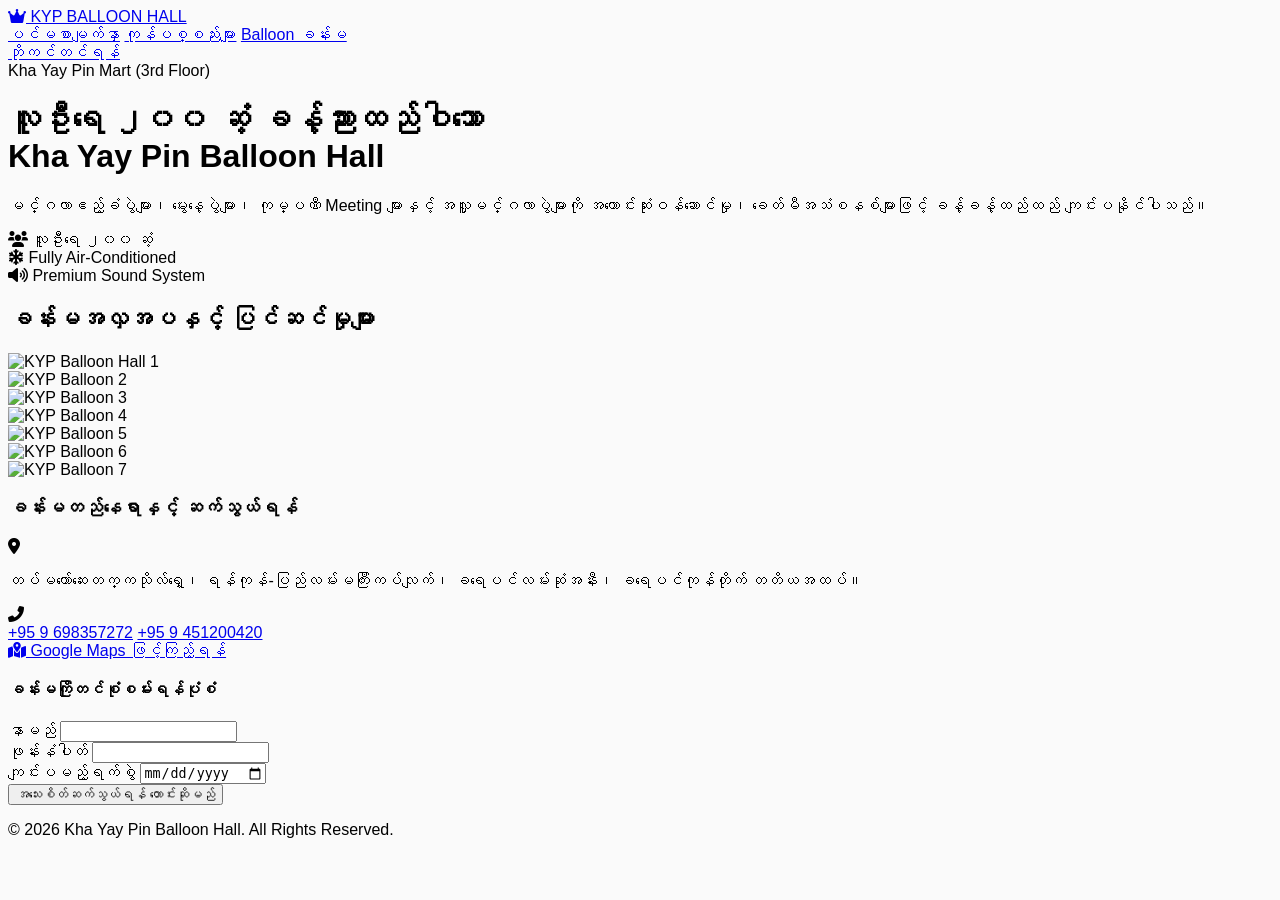
==== balloon.html @ b4be3511 "Add balloon hall page, update product list and insert official Google Map with contact info" ====
<!DOCTYPE html>
<html lang="my">
<head>
    <meta charset="UTF-8">
    <meta name="viewport" content="width=device-width, initial-scale=1.0">
    <title>Kha Yay Pin Balloon Hall - အခမ်းအနားခန်းမ</title>
    <script src="https://cdn.tailwindcss.com"></script>
    <link rel="stylesheet" href="https://cdnjs.cloudflare.com/ajax/libs/font-awesome/6.0.0/css/all.min.css">
    <style>
        @import url('https://fonts.googleapis.com/css2?family=Pyidaungsu:wght@400;700&display=swap');
        body { font-family: 'Pyidaungsu', sans-serif; background-color: #fafafa; }
        .gallery-img:hover { transform: scale(1.03); transition: all 0.4s ease; }
    </style>
</head>
<body>

    <!-- Header / Navigation -->
    <nav class="bg-amber-900 text-amber-100 shadow-xl sticky top-0 z-50 border-b border-amber-800">
        <div class="container mx-auto px-4 py-4 flex justify-between items-center">
            <a href="index.html" class="text-2xl font-bold tracking-wider flex items-center gap-2 text-amber-400">
                <i class="fas fa-crown"></i> KYP BALLOON HALL
            </a>
            <div class="hidden md:flex space-x-8 font-medium">
                <a href="index.html" class="hover:text-amber-400 transition">ပင်မစာမျက်နှာ</a>
                <a href="products.html" class="hover:text-amber-400 transition">ကုန်ပစ္စည်းများ</a>
                <a href="balloon.html" class="text-white border-b-2 border-amber-400 pb-1">Balloon ခန်းမ</a>
            </div>
            <div>
                <a href="#booking-section" class="bg-amber-500 hover:bg-amber-600 text-amber-950 px-5 py-2 rounded-full font-bold shadow-md transition text-sm">
                    ဘိုကင်တင်ရန်
                </a>
            </div>
        </div>
    </nav>

    <!-- Hero Section -->
    <header class="relative bg-amber-950 text-white py-24 px-4 text-center overflow-hidden">
        <div class="absolute inset-0 opacity-20 bg-cover bg-center" style="background-image: url('images/kypballoon1.jpg');"></div>
        <div class="relative z-10 max-w-3xl mx-auto">
            <span class="text-amber-400 uppercase tracking-widest font-bold text-sm bg-amber-900/50 px-4 py-1.5 rounded-full border border-amber-700">Kha Yay Pin Mart (3rd Floor)</span>
            <h1 class="text-4xl md:text-5xl font-bold mt-6 mb-4 text-amber-100 leading-snug">လူဦးရေ ၂၀၀ ဆံ့ ခန့်ညားထည်ဝါသော <br><span class="text-amber-400">Kha Yay Pin Balloon Hall</span></h1>
            <p class="text-amber-200/80 text-base mb-8 max-w-2xl mx-auto">မင်္ဂလာဧည့်ခံပွဲများ၊ မွေးနေ့ပွဲများ၊ ကုမ္ပဏီ Meeting များနှင့် အလှူမင်္ဂလာပွဲများကို အကောင်းဆုံးဝန်ဆောင်မှု၊ ခေတ်မီအသံစနစ်များဖြင့် ခန့်ခန့်ထည်ထည် ကျင်းပနိုင်ပါသည်။</p>
            <div class="flex flex-wrap justify-center gap-6 text-sm text-amber-300">
                <div class="flex items-center gap-2 bg-amber-900/40 px-4 py-2 rounded-lg border border-amber-800"><i class="fas fa-users text-amber-400"></i> လူဦးရေ ၂၀၀ ဆံ့</div>
                <div class="flex items-center gap-2 bg-amber-900/40 px-4 py-2 rounded-lg border border-amber-800"><i class="fas fa-snowflake text-amber-400"></i> Fully Air-Conditioned</div>
                <div class="flex items-center gap-2 bg-amber-900/40 px-4 py-2 rounded-lg border border-amber-800"><i class="fas fa-volume-up text-amber-400"></i> Premium Sound System</div>
            </div>
        </div>
    </header>

    <!-- Gallery Section -->
    <section class="container mx-auto px-4 py-16">
        <div class="text-center mb-12">
            <h2 class="text-3xl font-bold text-amber-950 mb-2">ခန်းမအလှအပနှင့် ပြင်ဆင်မှုများ</h2>
            <div class="w-24 h-1 bg-amber-500 mx-auto rounded-full"></div>
        </div>

        <div class="grid grid-cols-1 sm:grid-cols-2 md:grid-cols-3 lg:grid-cols-4 gap-6">
            <div class="md:col-span-2 md:row-span-2 relative rounded-2xl overflow-hidden shadow-lg group bg-amber-100">
                <img src="images/kypballoon1.jpg" alt="KYP Balloon Hall 1" class="w-full h-full object-cover gallery-img min-h-[400px]">
            </div>
            <div class="relative rounded-2xl overflow-hidden shadow-md group bg-amber-100 h-64"><img src="images/kypballoon2.jpg" alt="KYP Balloon 2" class="w-full h-full object-cover gallery-img"></div>
            <div class="relative rounded-2xl overflow-hidden shadow-md group bg-amber-100 h-64"><img src="images/kypballoon3.jpg" alt="KYP Balloon 3" class="w-full h-full object-cover gallery-img"></div>
            <div class="relative rounded-2xl overflow-hidden shadow-md group bg-amber-100 h-64"><img src="images/kypballoon4.jpg" alt="KYP Balloon 4" class="w-full h-full object-cover gallery-img"></div>
            <div class="relative rounded-2xl overflow-hidden shadow-md group bg-amber-100 h-64"><img src="images/kypballoon5.jpg" alt="KYP Balloon 5" class="w-full h-full object-cover gallery-img"></div>
            <div class="relative rounded-2xl overflow-hidden shadow-md group bg-amber-100 h-64"><img src="images/kypballoon6.jpg" alt="KYP Balloon 6" class="w-full h-full object-cover gallery-img"></div>
            <div class="relative rounded-2xl overflow-hidden shadow-md group bg-amber-100 h-64"><img src="images/kypballoon7.jpg" alt="KYP Balloon 7" class="w-full h-full object-cover gallery-img"></div>
        </div>
    </section>

    <!-- Location & Booking Section -->
    <section id="booking-section" class="bg-amber-950 text-white py-16">
        <div class="container mx-auto px-4 max-w-6xl">
            <div class="grid grid-cols-1 lg:grid-cols-12 gap-12 items-stretch">
                <!-- Contact Info Inside Hall Page -->
                <div class="lg:col-span-5 flex flex-col justify-between">
                    <div>
                        <h3 class="text-2xl font-bold text-amber-400 mb-6">ခန်းမတည်နေရာနှင့် ဆက်သွယ်ရန်</h3>
                        <div class="space-y-6 text-amber-100">
                            <div class="flex items-start gap-3">
                                <i class="fas fa-map-marker-alt text-amber-400 mt-1"></i>
                                <p class="text-sm leading-relaxed">တပ်မတော်ဆေးတက္ကသိုလ်ရှေ့၊ ရန်ကုန်-ပြည်လမ်းမကြီးကပ်လျက်၊ ခရေပင်လမ်းဆုံအနီး၊ ခရေပင်ကုန်တိုက် တတိယအထပ်။</p>
                            </div>
                            <div class="flex items-start gap-3">
                                <i class="fas fa-phone-alt text-amber-400 mt-1"></i>
                                <div class="flex flex-col text-sm">
                                    <a href="tel:+959698357272" class="hover:underline">+95 9 698357272</a>
                                    <a href="tel:+959451200420" class="hover:underline">+95 9 451200420</a>
                                </div>
                            </div>
                        </div>
                    </div>
                    <div class="mt-8">
                        <a href="https://maps.app.goo.gl/i4Ktt66XZ4kkgH6m8" target="_blank" class="inline-flex items-center gap-2 bg-amber-500 hover:bg-amber-600 text-amber-950 font-bold py-3 px-6 rounded-xl transition shadow-md w-full justify-center">
                            <i class="fas fa-map-marked-alt"></i> Google Maps ဖြင့်ကြည့်ရန်
                        </a>
                    </div>
                </div>

                <!-- Booking Form -->
                <div class="lg:col-span-7 bg-white text-gray-800 p-8 rounded-2xl shadow-2xl">
                    <h4 class="text-xl font-bold text-amber-950 mb-4 text-center">ခန်းမကြိုတင်စုံစမ်းရန်ပုံစံ</h4>
                    <form class="space-y-4">
                        <div class="grid grid-cols-1 sm:grid-cols-2 gap-4">
                            <div>
                                <label class="block text-sm font-medium text-gray-700 mb-1">နာမည်</label>
                                <input type="text" class="w-full px-4 py-2 border rounded-lg focus:ring-2 focus:ring-amber-500 outline-none">
                            </div>
                            <div>
                                <label class="block text-sm font-medium text-gray-700 mb-1">ဖုန်းနံပါတ်</label>
                                <input type="tel" class="w-full px-4 py-2 border rounded-lg focus:ring-2 focus:ring-amber-500 outline-none">
                            </div>
                        </div>
                        <div>
                            <label class="block text-sm font-medium text-gray-700 mb-1">ကျင်းပမည့်ရက်စွဲ</label>
                            <input type="date" class="w-full px-4 py-2 border rounded-lg focus:ring-2 focus:ring-amber-500 outline-none">
                        </div>
                        <button type="button" class="w-full bg-amber-800 hover:bg-amber-900 text-white font-bold py-3 rounded-lg transition shadow-md">
                            အသေးစိတ်ဆက်သွယ်ရန် တောင်းဆိုမည်
                        </button>
                    </form>
                </div>
            </div>
        </div>
    </section>

    <!-- Footer -->
    <footer class="bg-[#1c0d02] text-amber-700 py-8 text-center border-t border-amber-900">
        <p class="text-sm">&copy; 2026 Kha Yay Pin Balloon Hall. All Rights Reserved.</p>
    </footer>

</body>
</html>
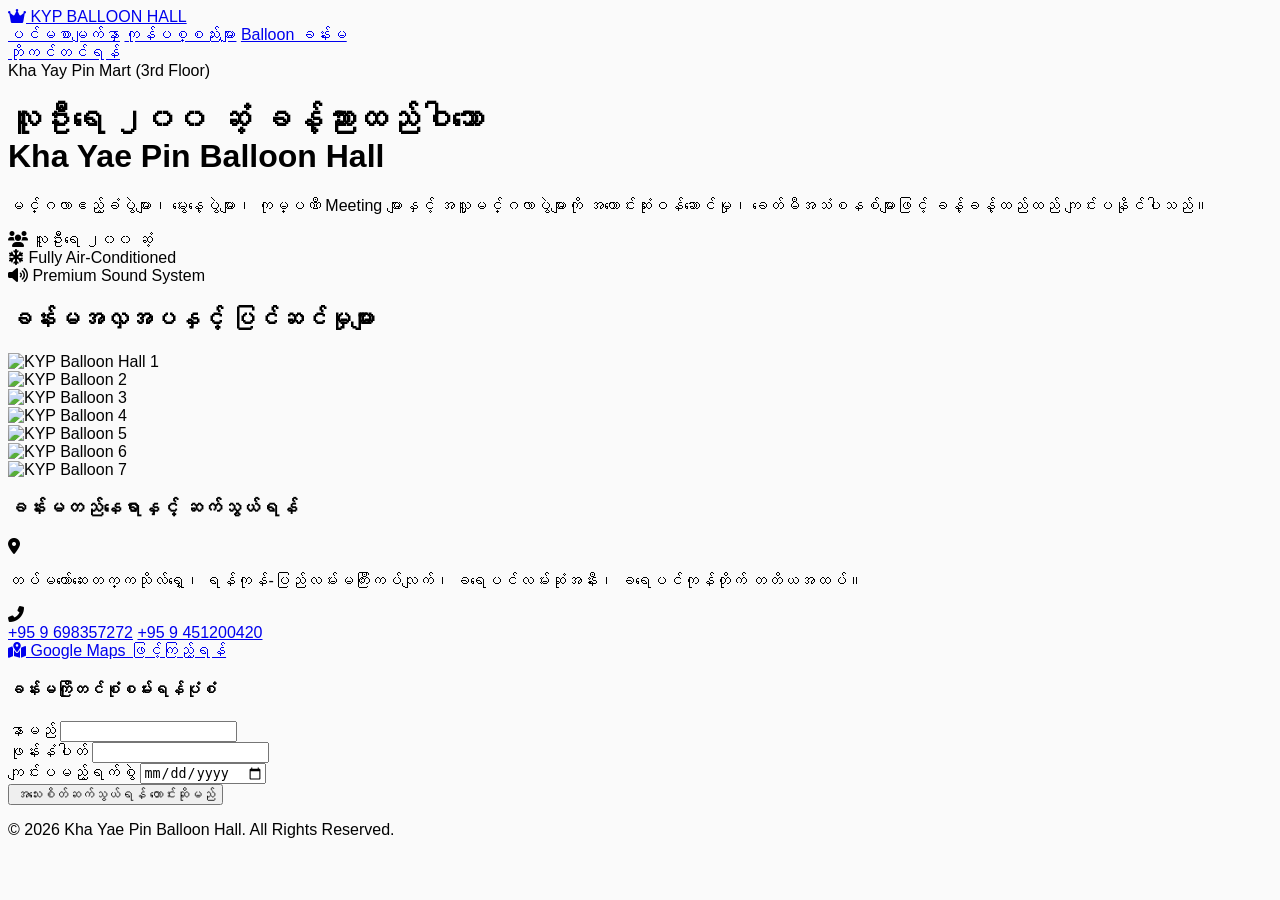
==== commit 7e578650: "fix: updated brand spelling to Kha Yae Pin Mart across balloon.html" ====
--- a/balloon.html
+++ b/balloon.html
@@ -38,7 +38,7 @@
         <div class="absolute inset-0 opacity-20 bg-cover bg-center" style="background-image: url('images/kypballoon1.jpg');"></div>
         <div class="relative z-10 max-w-3xl mx-auto">
             <span class="text-amber-400 uppercase tracking-widest font-bold text-sm bg-amber-900/50 px-4 py-1.5 rounded-full border border-amber-700">Kha Yay Pin Mart (3rd Floor)</span>
-            <h1 class="text-4xl md:text-5xl font-bold mt-6 mb-4 text-amber-100 leading-snug">လူဦးရေ ၂၀၀ ဆံ့ ခန့်ညားထည်ဝါသော <br><span class="text-amber-400">Kha Yay Pin Balloon Hall</span></h1>
+            <h1 class="text-4xl md:text-5xl font-bold mt-6 mb-4 text-amber-100 leading-snug">လူဦးရေ ၂၀၀ ဆံ့ ခန့်ညားထည်ဝါသော <br><span class="text-amber-400">Kha Yae Pin Balloon Hall</span></h1>
             <p class="text-amber-200/80 text-base mb-8 max-w-2xl mx-auto">မင်္ဂလာဧည့်ခံပွဲများ၊ မွေးနေ့ပွဲများ၊ ကုမ္ပဏီ Meeting များနှင့် အလှူမင်္ဂလာပွဲများကို အကောင်းဆုံးဝန်ဆောင်မှု၊ ခေတ်မီအသံစနစ်များဖြင့် ခန့်ခန့်ထည်ထည် ကျင်းပနိုင်ပါသည်။</p>
             <div class="flex flex-wrap justify-center gap-6 text-sm text-amber-300">
                 <div class="flex items-center gap-2 bg-amber-900/40 px-4 py-2 rounded-lg border border-amber-800"><i class="fas fa-users text-amber-400"></i> လူဦးရေ ၂၀၀ ဆံ့</div>
@@ -126,7 +126,7 @@
 
     <!-- Footer -->
     <footer class="bg-[#1c0d02] text-amber-700 py-8 text-center border-t border-amber-900">
-        <p class="text-sm">&copy; 2026 Kha Yay Pin Balloon Hall. All Rights Reserved.</p>
+        <p class="text-sm">&copy; 2026 Kha Yae Pin Balloon Hall. All Rights Reserved.</p>
     </footer>
 
 </body>
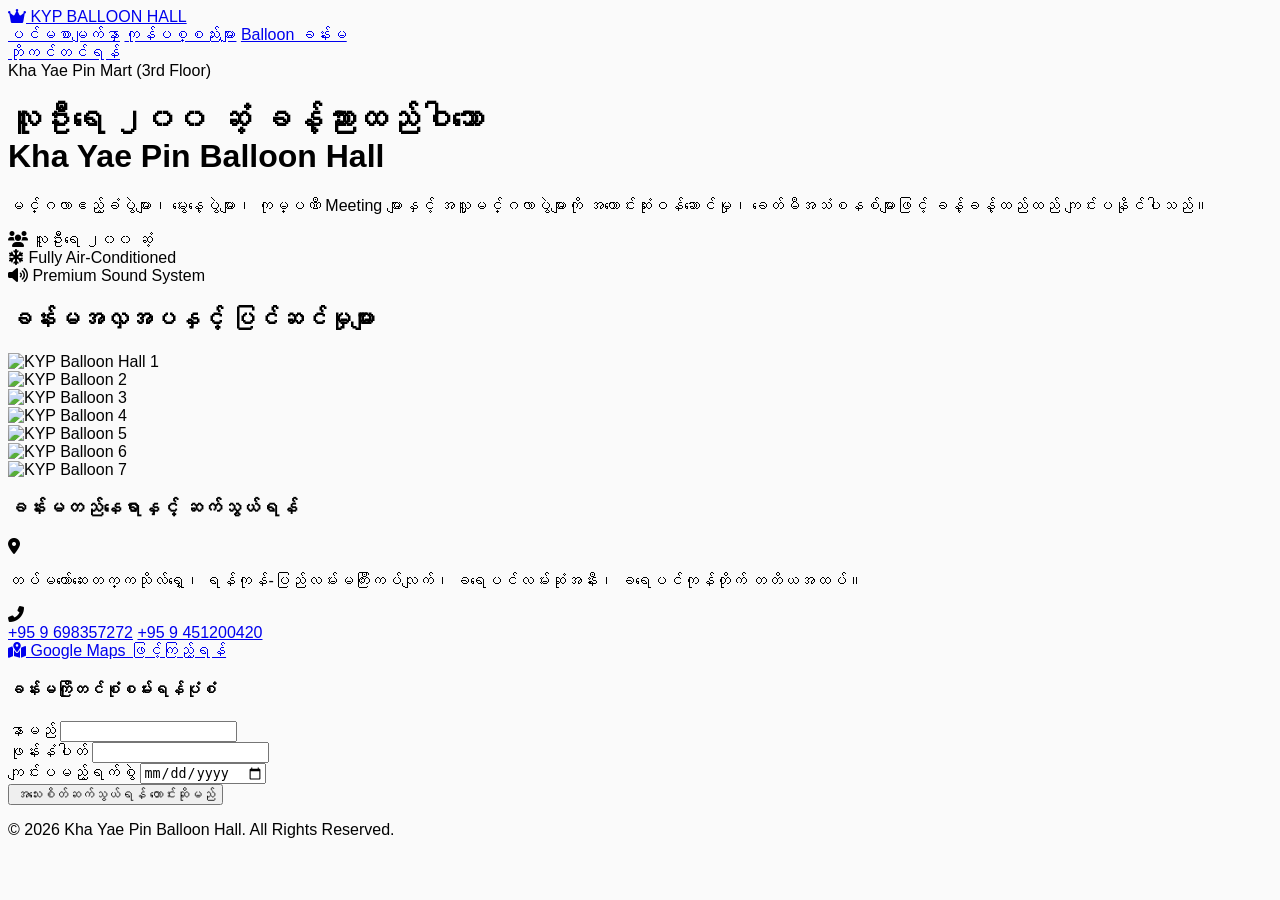
==== commit 8ac213ef: "update Kha Yae Pin mart" ====
--- a/balloon.html
+++ b/balloon.html
@@ -37,7 +37,7 @@
     <header class="relative bg-amber-950 text-white py-24 px-4 text-center overflow-hidden">
         <div class="absolute inset-0 opacity-20 bg-cover bg-center" style="background-image: url('images/kypballoon1.jpg');"></div>
         <div class="relative z-10 max-w-3xl mx-auto">
-            <span class="text-amber-400 uppercase tracking-widest font-bold text-sm bg-amber-900/50 px-4 py-1.5 rounded-full border border-amber-700">Kha Yay Pin Mart (3rd Floor)</span>
+            <span class="text-amber-400 uppercase tracking-widest font-bold text-sm bg-amber-900/50 px-4 py-1.5 rounded-full border border-amber-700">Kha Yae Pin Mart (3rd Floor)</span>
             <h1 class="text-4xl md:text-5xl font-bold mt-6 mb-4 text-amber-100 leading-snug">လူဦးရေ ၂၀၀ ဆံ့ ခန့်ညားထည်ဝါသော <br><span class="text-amber-400">Kha Yae Pin Balloon Hall</span></h1>
             <p class="text-amber-200/80 text-base mb-8 max-w-2xl mx-auto">မင်္ဂလာဧည့်ခံပွဲများ၊ မွေးနေ့ပွဲများ၊ ကုမ္ပဏီ Meeting များနှင့် အလှူမင်္ဂလာပွဲများကို အကောင်းဆုံးဝန်ဆောင်မှု၊ ခေတ်မီအသံစနစ်များဖြင့် ခန့်ခန့်ထည်ထည် ကျင်းပနိုင်ပါသည်။</p>
             <div class="flex flex-wrap justify-center gap-6 text-sm text-amber-300">
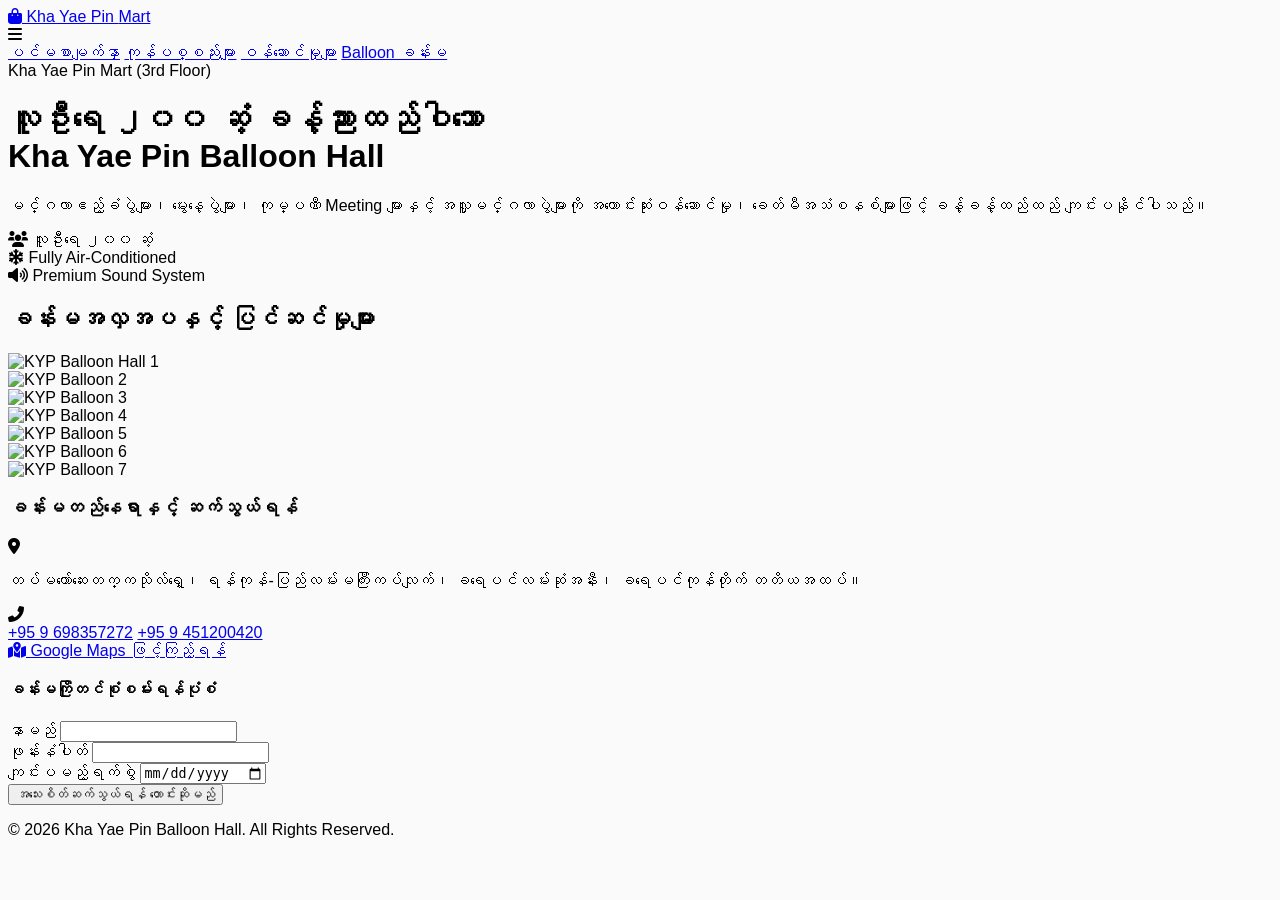
==== commit ac627248: "update  Mobile device compatable mode" ====
--- a/balloon.html
+++ b/balloon.html
@@ -14,22 +14,22 @@
 </head>
 <body>
 
-    <!-- Header / Navigation -->
-    <nav class="bg-amber-900 text-amber-100 shadow-xl sticky top-0 z-50 border-b border-amber-800">
-        <div class="container mx-auto px-4 py-4 flex justify-between items-center">
-            <a href="index.html" class="text-2xl font-bold tracking-wider flex items-center gap-2 text-amber-400">
-                <i class="fas fa-crown"></i> KYP BALLOON HALL
-            </a>
-            <div class="hidden md:flex space-x-8 font-medium">
-                <a href="index.html" class="hover:text-amber-400 transition">ပင်မစာမျက်နှာ</a>
-                <a href="products.html" class="hover:text-amber-400 transition">ကုန်ပစ္စည်းများ</a>
-                <a href="balloon.html" class="text-white border-b-2 border-amber-400 pb-1">Balloon ခန်းမ</a>
-            </div>
-            <div>
-                <a href="#booking-section" class="bg-amber-500 hover:bg-amber-600 text-amber-950 px-5 py-2 rounded-full font-bold shadow-md transition text-sm">
-                    ဘိုကင်တင်ရန်
-                </a>
-            </div>
+    <!-- ၁။ နဖူးစည်း Header Menu (အသစ်) -->
+    <nav class="navbar">
+        <a href="index.html" class="nav-brand">
+            <i class="fas fa-shopping-bag"></i> Kha Yae Pin <span>Mart</span>
+        </a>
+        
+        <!-- ဖုန်းမှာ ပေါ်မယ့် ၃ ကြောင်း အတုံးလေး -->
+        <div class="menu-toggle" id="mobile-menu">
+            <i class="fas fa-bars"></i>
+        </div>
+
+        <div class="nav-links" id="nav-menu">
+            <a href="index.html" class="nav-item active">ပင်မစာမျက်နှာ</a>
+            <a href="products.html" class="nav-item">ကုန်ပစ္စည်းများ</a>
+            <a href="services.html" class="nav-item">ဝန်ဆောင်မှုများ</a>
+            <a href="balloon.html" class="nav-item">Balloon ခန်းမ</a>
         </div>
     </nav>
 
@@ -128,6 +128,25 @@
     <footer class="bg-[#1c0d02] text-amber-700 py-8 text-center border-t border-amber-900">
         <p class="text-sm">&copy; 2026 Kha Yae Pin Balloon Hall. All Rights Reserved.</p>
     </footer>
+    <!-- ဖုန်း Menu ပွင့်/ပိတ် လုပ်ပေးမည့် Script လေး ဖြစ်ပါတယ် -->
+    <script>
+        const mobileMenu = document.getElementById('mobile-menu');
+        const navMenu = document.getElementById('nav-menu');
 
+        mobileMenu.addEventListener('click', () => {
+            navMenu.classList.toggle('show');
+            
+            // Icon လေးကို ၃ ကြောင်းပုံကနေ မြှားပုံ (သို့) ကြက်ခြေခတ်ပုံ ပြောင်းချင်ရင်လဲ ရပါတယ်
+            const icon = mobileMenu.querySelector('i');
+            if (navMenu.classList.contains('show')) {
+                icon.classList.remove('fa-bars');
+                icon.classList.add('fa-times'); // ကြက်ခြေခတ်ပြောင်းမယ်
+            } else {
+                icon.classList.remove('fa-times');
+                icon.classList.add('fa-bars'); // ၃ ကြောင်းပုံပြန်ပြမယ်
+            }
+        });
+    </script>
+    
 </body>
 </html>
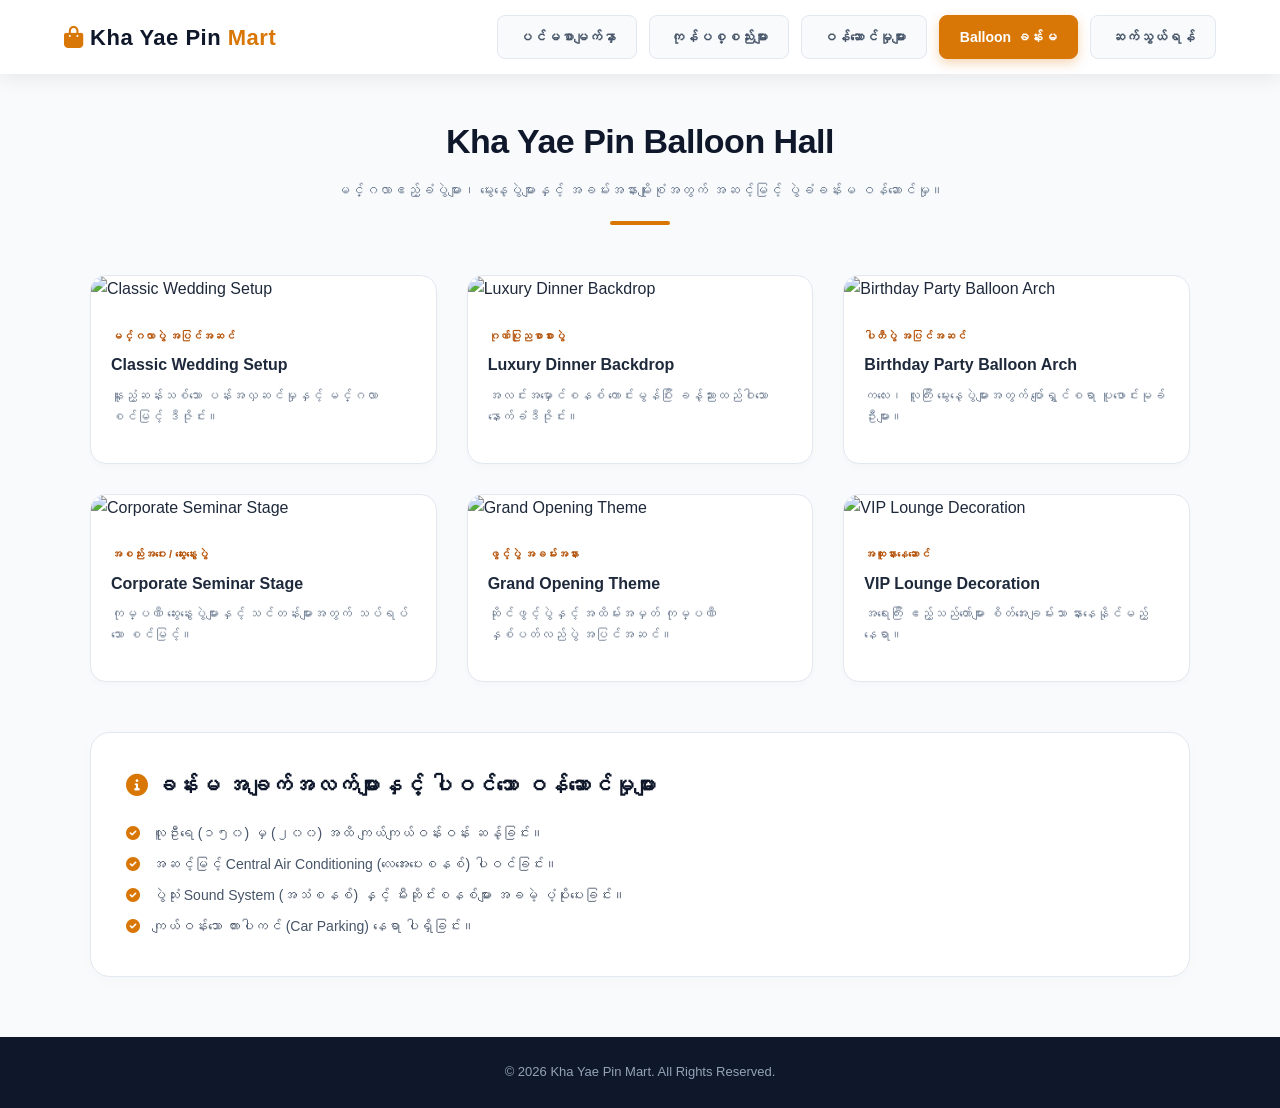
==== commit 95a1e337: "fix: restored contact.html menu bar with premium active state" ====
--- a/balloon.html
+++ b/balloon.html
@@ -3,150 +3,230 @@
 <head>
     <meta charset="UTF-8">
     <meta name="viewport" content="width=device-width, initial-scale=1.0">
-    <title>Kha Yay Pin Balloon Hall - အခမ်းအနားခန်းမ</title>
-    <script src="https://cdn.tailwindcss.com"></script>
+    <title>Kha Yae Pin Balloon Hall - Premium Event Space</title>
+    
+    <link rel="stylesheet" href="style.css">
     <link rel="stylesheet" href="https://cdnjs.cloudflare.com/ajax/libs/font-awesome/6.0.0/css/all.min.css">
+
     <style>
-        @import url('https://fonts.googleapis.com/css2?family=Pyidaungsu:wght@400;700&display=swap');
-        body { font-family: 'Pyidaungsu', sans-serif; background-color: #fafafa; }
-        .gallery-img:hover { transform: scale(1.03); transition: all 0.4s ease; }
+        /* Navbar ပတ်ဝန်းကျင်တစ်ခုလုံး အလှဆင်ခြင်း */
+        .navbar {
+            display: flex;
+            justify-content: space-between;
+            align-items: center;
+            padding: 15px 5%;
+            background: #ffffff;
+            box-shadow: 0 4px 20px rgba(0, 0, 0, 0.08);
+            position: sticky;
+            top: 0;
+            z-index: 1000;
+        }
+
+        .nav-brand {
+            font-size: 22px;
+            font-weight: 800;
+            color: #0f172a;
+            text-decoration: none;
+            letter-spacing: 0.5px;
+        }
+        .nav-brand span { 
+            color: #d97706; /* ခေတ်မီ ရွှေဝါရောင် */
+        }
+
+        /* Menu များကို Block တုံးပုံစံ ဖန်တီးခြင်း */
+        .nav-links {
+            display: flex;
+            gap: 12px;
+            align-items: center;
+        }
+
+        .nav-item {
+            text-decoration: none;
+            color: #475569;
+            font-size: 14px;
+            font-weight: 700;
+            padding: 10px 20px;
+            border-radius: 8px; /* ထောင့်ဝိုင်း Block တုံးပုံစံ */
+            transition: all 0.3s ease;
+            background: #f8fafc; /* ပုံမှန်အောက်ခံ ကာလာနု */
+            border: 1px solid #e2e8f0;
+            display: inline-block;
+        }
+
+        /* Mouse တင်လိုက်လျှင် ကာလာပြောင်းလဲမှု (Hover Effect) */
+        .nav-item:hover {
+            color: #ffffff;
+            background: #f59e0b; /* ရွှေဝါရောင်တောက်တောက် */
+            border-color: #f59e0b;
+            transform: translateY(-2px); /* အပေါ်သို့ အိအိလေး ကြွတက်မည့်အကျိုးသက်ရောက်မှု */
+            box-shadow: 0 4px 12px rgba(245, 158, 11, 0.2);
+        }
+
+        /* လက်ရှိရောက်နေသော စာမျက်နှာကို Block တုံးအပြည့် ပြထားခြင်း */
+        .nav-item.active {
+            color: #ffffff;
+            background: #d97706; /* ရွှေအိုရောင်ရင့် */
+            border-color: #d97706;
+            box-shadow: 0 4px 12px rgba(217, 119, 6, 0.3);
+        }
+
+        /* ဖုန်းအတွက် Menu ဖွင့်ခလုတ် */
+        .menu-toggle {
+            display: none;
+            font-size: 24px;
+            color: #0f172a;
+            cursor: pointer;
+            padding: 5px;
+        }
+
+        /* 📱 ဖုန်းမျက်နှာပြင် Responsive ညှိခြင်း */
+        @media (max-width: 768px) {
+            .menu-toggle {
+                display: block;
+            }
+
+            .nav-links {
+                display: none;
+                flex-direction: column;
+                position: absolute;
+                top: 100%;
+                left: 0;
+                width: 100%;
+                background: #ffffff;
+                padding: 20px;
+                box-shadow: 0 10px 15px rgba(0,0,0,0.1);
+                gap: 10px;
+                box-sizing: border-box;
+            }
+
+            .nav-links.show {
+                display: flex;
+            }
+
+            .nav-item {
+                width: 100%;
+                text-align: center;
+                padding: 14px;
+            }
+        }
     </style>
 </head>
 <body>
 
-    <!-- ၁။ နဖူးစည်း Header Menu (အသစ်) -->
     <nav class="navbar">
         <a href="index.html" class="nav-brand">
-            <i class="fas fa-shopping-bag"></i> Kha Yae Pin <span>Mart</span>
+            <i class="fas fa-shopping-bag" style="color: #d97706;"></i> Kha Yae Pin <span>Mart</span>
         </a>
         
-        <!-- ဖုန်းမှာ ပေါ်မယ့် ၃ ကြောင်း အတုံးလေး -->
         <div class="menu-toggle" id="mobile-menu">
             <i class="fas fa-bars"></i>
         </div>
 
         <div class="nav-links" id="nav-menu">
-            <a href="index.html" class="nav-item active">ပင်မစာမျက်နှာ</a>
+            <a href="index.html" class="nav-item">ပင်မစာမျက်နှာ</a>
             <a href="products.html" class="nav-item">ကုန်ပစ္စည်းများ</a>
             <a href="services.html" class="nav-item">ဝန်ဆောင်မှုများ</a>
-            <a href="balloon.html" class="nav-item">Balloon ခန်းမ</a>
+            <a href="balloon.html" class="nav-item active">Balloon ခန်းမ</a>
+            <a href="contact.html" class="nav-item">ဆက်သွယ်ရန်</a>
         </div>
     </nav>
 
-    <!-- Hero Section -->
-    <header class="relative bg-amber-950 text-white py-24 px-4 text-center overflow-hidden">
-        <div class="absolute inset-0 opacity-20 bg-cover bg-center" style="background-image: url('images/kypballoon1.jpg');"></div>
-        <div class="relative z-10 max-w-3xl mx-auto">
-            <span class="text-amber-400 uppercase tracking-widest font-bold text-sm bg-amber-900/50 px-4 py-1.5 rounded-full border border-amber-700">Kha Yae Pin Mart (3rd Floor)</span>
-            <h1 class="text-4xl md:text-5xl font-bold mt-6 mb-4 text-amber-100 leading-snug">လူဦးရေ ၂၀၀ ဆံ့ ခန့်ညားထည်ဝါသော <br><span class="text-amber-400">Kha Yae Pin Balloon Hall</span></h1>
-            <p class="text-amber-200/80 text-base mb-8 max-w-2xl mx-auto">မင်္ဂလာဧည့်ခံပွဲများ၊ မွေးနေ့ပွဲများ၊ ကုမ္ပဏီ Meeting များနှင့် အလှူမင်္ဂလာပွဲများကို အကောင်းဆုံးဝန်ဆောင်မှု၊ ခေတ်မီအသံစနစ်များဖြင့် ခန့်ခန့်ထည်ထည် ကျင်းပနိုင်ပါသည်။</p>
-            <div class="flex flex-wrap justify-center gap-6 text-sm text-amber-300">
-                <div class="flex items-center gap-2 bg-amber-900/40 px-4 py-2 rounded-lg border border-amber-800"><i class="fas fa-users text-amber-400"></i> လူဦးရေ ၂၀၀ ဆံ့</div>
-                <div class="flex items-center gap-2 bg-amber-900/40 px-4 py-2 rounded-lg border border-amber-800"><i class="fas fa-snowflake text-amber-400"></i> Fully Air-Conditioned</div>
-                <div class="flex items-center gap-2 bg-amber-900/40 px-4 py-2 rounded-lg border border-amber-800"><i class="fas fa-volume-up text-amber-400"></i> Premium Sound System</div>
-            </div>
-        </div>
-    </header>
-
-    <!-- Gallery Section -->
-    <section class="container mx-auto px-4 py-16">
-        <div class="text-center mb-12">
-            <h2 class="text-3xl font-bold text-amber-950 mb-2">ခန်းမအလှအပနှင့် ပြင်ဆင်မှုများ</h2>
-            <div class="w-24 h-1 bg-amber-500 mx-auto rounded-full"></div>
-        </div>
-
-        <div class="grid grid-cols-1 sm:grid-cols-2 md:grid-cols-3 lg:grid-cols-4 gap-6">
-            <div class="md:col-span-2 md:row-span-2 relative rounded-2xl overflow-hidden shadow-lg group bg-amber-100">
-                <img src="images/kypballoon1.jpg" alt="KYP Balloon Hall 1" class="w-full h-full object-cover gallery-img min-h-[400px]">
-            </div>
-            <div class="relative rounded-2xl overflow-hidden shadow-md group bg-amber-100 h-64"><img src="images/kypballoon2.jpg" alt="KYP Balloon 2" class="w-full h-full object-cover gallery-img"></div>
-            <div class="relative rounded-2xl overflow-hidden shadow-md group bg-amber-100 h-64"><img src="images/kypballoon3.jpg" alt="KYP Balloon 3" class="w-full h-full object-cover gallery-img"></div>
-            <div class="relative rounded-2xl overflow-hidden shadow-md group bg-amber-100 h-64"><img src="images/kypballoon4.jpg" alt="KYP Balloon 4" class="w-full h-full object-cover gallery-img"></div>
-            <div class="relative rounded-2xl overflow-hidden shadow-md group bg-amber-100 h-64"><img src="images/kypballoon5.jpg" alt="KYP Balloon 5" class="w-full h-full object-cover gallery-img"></div>
-            <div class="relative rounded-2xl overflow-hidden shadow-md group bg-amber-100 h-64"><img src="images/kypballoon6.jpg" alt="KYP Balloon 6" class="w-full h-full object-cover gallery-img"></div>
-            <div class="relative rounded-2xl overflow-hidden shadow-md group bg-amber-100 h-64"><img src="images/kypballoon7.jpg" alt="KYP Balloon 7" class="w-full h-full object-cover gallery-img"></div>
-        </div>
-    </section>
-
-    <!-- Location & Booking Section -->
-    <section id="booking-section" class="bg-amber-950 text-white py-16">
-        <div class="container mx-auto px-4 max-w-6xl">
-            <div class="grid grid-cols-1 lg:grid-cols-12 gap-12 items-stretch">
-                <!-- Contact Info Inside Hall Page -->
-                <div class="lg:col-span-5 flex flex-col justify-between">
-                    <div>
-                        <h3 class="text-2xl font-bold text-amber-400 mb-6">ခန်းမတည်နေရာနှင့် ဆက်သွယ်ရန်</h3>
-                        <div class="space-y-6 text-amber-100">
-                            <div class="flex items-start gap-3">
-                                <i class="fas fa-map-marker-alt text-amber-400 mt-1"></i>
-                                <p class="text-sm leading-relaxed">တပ်မတော်ဆေးတက္ကသိုလ်ရှေ့၊ ရန်ကုန်-ပြည်လမ်းမကြီးကပ်လျက်၊ ခရေပင်လမ်းဆုံအနီး၊ ခရေပင်ကုန်တိုက် တတိယအထပ်။</p>
-                            </div>
-                            <div class="flex items-start gap-3">
-                                <i class="fas fa-phone-alt text-amber-400 mt-1"></i>
-                                <div class="flex flex-col text-sm">
-                                    <a href="tel:+959698357272" class="hover:underline">+95 9 698357272</a>
-                                    <a href="tel:+959451200420" class="hover:underline">+95 9 451200420</a>
-                                </div>
-                            </div>
-                        </div>
-                    </div>
-                    <div class="mt-8">
-                        <a href="https://maps.app.goo.gl/i4Ktt66XZ4kkgH6m8" target="_blank" class="inline-flex items-center gap-2 bg-amber-500 hover:bg-amber-600 text-amber-950 font-bold py-3 px-6 rounded-xl transition shadow-md w-full justify-center">
-                            <i class="fas fa-map-marked-alt"></i> Google Maps ဖြင့်ကြည့်ရန်
-                        </a>
-                    </div>
-                </div>
-
-                <!-- Booking Form -->
-                <div class="lg:col-span-7 bg-white text-gray-800 p-8 rounded-2xl shadow-2xl">
-                    <h4 class="text-xl font-bold text-amber-950 mb-4 text-center">ခန်းမကြိုတင်စုံစမ်းရန်ပုံစံ</h4>
-                    <form class="space-y-4">
-                        <div class="grid grid-cols-1 sm:grid-cols-2 gap-4">
-                            <div>
-                                <label class="block text-sm font-medium text-gray-700 mb-1">နာမည်</label>
-                                <input type="text" class="w-full px-4 py-2 border rounded-lg focus:ring-2 focus:ring-amber-500 outline-none">
-                            </div>
-                            <div>
-                                <label class="block text-sm font-medium text-gray-700 mb-1">ဖုန်းနံပါတ်</label>
-                                <input type="tel" class="w-full px-4 py-2 border rounded-lg focus:ring-2 focus:ring-amber-500 outline-none">
-                            </div>
-                        </div>
-                        <div>
-                            <label class="block text-sm font-medium text-gray-700 mb-1">ကျင်းပမည့်ရက်စွဲ</label>
-                            <input type="date" class="w-full px-4 py-2 border rounded-lg focus:ring-2 focus:ring-amber-500 outline-none">
-                        </div>
-                        <button type="button" class="w-full bg-amber-800 hover:bg-amber-900 text-white font-bold py-3 rounded-lg transition shadow-md">
-                            အသေးစိတ်ဆက်သွယ်ရန် တောင်းဆိုမည်
-                        </button>
-                    </form>
-                </div>
-            </div>
-        </div>
-    </section>
-
-    <!-- Footer -->
-    <footer class="bg-[#1c0d02] text-amber-700 py-8 text-center border-t border-amber-900">
-        <p class="text-sm">&copy; 2026 Kha Yae Pin Balloon Hall. All Rights Reserved.</p>
+    <main class="main-container">
+
+        <div style="text-align: center; margin-bottom: 50px; margin-top: 20px;">
+            <h1 style="font-size: 34px; font-weight: 800; color: #0f172a; letter-spacing: -0.5px;">Kha Yae Pin Balloon Hall</h1>
+            <p style="color: #64748b; font-size: 14px; margin-top: 10px;">မင်္ဂလာဧည့်ခံပွဲများ၊ မွေးနေ့ပွဲများနှင့် အခမ်းအနားမျိုးစုံအတွက် အဆင့်မြင့် ပွဲခံခန်းမ ဝန်ဆောင်မှု။</p>
+            <div style="width: 60px; height: 4px; background: #d97706; margin: 20px auto; border-radius: 2px;"></div>
+        </div>
+
+        <div class="grid-3">
+            <div class="premium-card">
+                <div class="card-img-box"><img src="images/kypballoon1.jpg" alt="Classic Wedding Setup"></div>
+                <div style="padding: 20px;">
+                    <span style="color: #b45309; font-size: 11px; font-weight: 700; text-transform: uppercase;">မင်္ဂလာပွဲ အပြင်အဆင်</span>
+                    <h4 style="font-size: 16px; font-weight: 700; margin: 5px 0 8px 0; color: #1e293b;">Classic Wedding Setup</h4>
+                    <p style="color: #64748b; font-size: 13px; margin-bottom: 15px;">နူးညံ့ဆန်းသစ်သော ပန်းအလှဆင်မှုနှင့် မင်္ဂလာစင်မြင့် ဒီဇိုင်း။</p>
+                </div>
+            </div>
+
+            <div class="premium-card">
+                <div class="card-img-box"><img src="images/kypballoon2.jpg" alt="Luxury Dinner Backdrop"></div>
+                <div style="padding: 20px;">
+                    <span style="color: #b45309; font-size: 11px; font-weight: 700; text-transform: uppercase;">ဂုဏ်ပြုညစာစားပွဲ</span>
+                    <h4 style="font-size: 16px; font-weight: 700; margin: 5px 0 8px 0; color: #1e293b;">Luxury Dinner Backdrop</h4>
+                    <p style="color: #64748b; font-size: 13px; margin-bottom: 15px;">အလင်းအမှောင်စနစ် ကောင်းမွန်ပြီး ခန့်ညားထည်ဝါသော နောက်ခံဒီဇိုင်း။</p>
+                </div>
+            </div>
+
+            <div class="premium-card">
+                <div class="card-img-box"><img src="images/kypballoon3.jpg" alt="Birthday Party Balloon Arch"></div>
+                <div style="padding: 20px;">
+                    <span style="color: #b45309; font-size: 11px; font-weight: 700; text-transform: uppercase;">ပါတီပွဲ အပြင်အဆင်</span>
+                    <h4 style="font-size: 16px; font-weight: 700; margin: 5px 0 8px 0; color: #1e293b;">Birthday Party Balloon Arch</h4>
+                    <p style="color: #64748b; font-size: 13px; margin-bottom: 15px;">ကလေး၊ လူကြီး မွေးနေ့ပွဲများအတွက် ပျော်ရွှင်စရာ ပူဖောင်းမုခ်ဦးများ။</p>
+                </div>
+            </div>
+
+            <div class="premium-card">
+                <div class="card-img-box"><img src="images/kypballoon4.jpg" alt="Corporate Seminar Stage"></div>
+                <div style="padding: 20px;">
+                    <span style="color: #b45309; font-size: 11px; font-weight: 700; text-transform: uppercase;">အစည်းအဝေး / ဆွေးနွေးပွဲ</span>
+                    <h4 style="font-size: 16px; font-weight: 700; margin: 5px 0 8px 0; color: #1e293b;">Corporate Seminar Stage</h4>
+                    <p style="color: #64748b; font-size: 13px; margin-bottom: 15px;">ကုမ္ပဏီ ဆွေးနွေးပွဲများနှင့် သင်တန်းများအတွက် သပ်ရပ်သော စင်မြင့်။</p>
+                </div>
+            </div>
+
+            <div class="premium-card">
+                <div class="card-img-box"><img src="images/kypballoon5.jpg" alt="Grand Opening Theme"></div>
+                <div style="padding: 20px;">
+                    <span style="color: #b45309; font-size: 11px; font-weight: 700; text-transform: uppercase;">ဖွင့်ပွဲ အခမ်းအနား</span>
+                    <h4 style="font-size: 16px; font-weight: 700; margin: 5px 0 8px 0; color: #1e293b;">Grand Opening Theme</h4>
+                    <p style="color: #64748b; font-size: 13px; margin-bottom: 15px;">ဆိုင်ဖွင့်ပွဲနှင့် အထိမ်းအမှတ် ကုမ္ပဏီနှစ်ပတ်လည်ပွဲ အပြင်အဆင်။</p>
+                </div>
+            </div>
+
+            <div class="premium-card">
+                <div class="card-img-box"><img src="images/kypballoon6.jpg" alt="VIP Lounge Decoration"></div>
+                <div style="padding: 20px;">
+                    <span style="color: #b45309; font-size: 11px; font-weight: 700; text-transform: uppercase;">အထူးနားနေဆောင်</span>
+                    <h4 style="font-size: 16px; font-weight: 700; margin: 5px 0 8px 0; color: #1e293b;">VIP Lounge Decoration</h4>
+                    <p style="color: #64748b; font-size: 13px; margin-bottom: 15px;">အရေးကြီး ဧည့်သည်တော်များ စိတ်အေးချမ်းသာ နားနေနိုင်မည့် နေရာ။</p>
+                </div>
+            </div>
+        </div>
+
+        <section style="background: #ffffff; padding: 35px; border-radius: 20px; border: 1px solid #e2e8f0; margin-top: 50px; box-shadow: 0 4px 15px rgba(0,0,0,0.02);">
+            <h2 style="font-size: 22px; font-weight: 700; color: #0f172a; margin-bottom: 15px;"><i class="fas fa-info-circle" style="color: #d97706;"></i> ခန်းမ အချက်အလက်များနှင့် ပါဝင်သော ဝန်ဆောင်မှုများ</h2>
+            <ul style="list-style: none; padding: 0; color: #475569; font-size: 14px; line-height: 2.2;">
+                <li><i class="fas fa-check-circle" style="color: #d97706; margin-right: 8px;"></i> လူဦးရေ (၁၅၀) မှ (၂၀၀) အထိ ကျယ်ကျယ်ဝန်းဝန်း ဆန့်ခြင်း။</li>
+                <li><i class="fas fa-check-circle" style="color: #d97706; margin-right: 8px;"></i> အဆင့်မြင့် Central Air Conditioning (လေအေးပေးစနစ်) ပါဝင်ခြင်း။</li>
+                <li><i class="fas fa-check-circle" style="color: #d97706; margin-right: 8px;"></i> ပွဲသုံး Sound System (အသံစနစ်) နှင့် မီးဆိုင်းစနစ်များ အခမဲ့ ပံ့ပိုးပေးခြင်း။</li>
+                <li><i class="fas fa-check-circle" style="color: #d97706; margin-right: 8px;"></i> ကျယ်ဝန်းသော ကားပါကင် (Car Parking) နေရာ ပါရှိခြင်း။</li>
+            </ul>
+        </section>
+
+    </main>
+
+    <footer class="footer">
+        <p>&copy; 2026 Kha Yae Pin Mart. All Rights Reserved.</p>
     </footer>
-    <!-- ဖုန်း Menu ပွင့်/ပိတ် လုပ်ပေးမည့် Script လေး ဖြစ်ပါတယ် -->
+
     <script>
         const mobileMenu = document.getElementById('mobile-menu');
         const navMenu = document.getElementById('nav-menu');
 
         mobileMenu.addEventListener('click', () => {
             navMenu.classList.toggle('show');
-            
-            // Icon လေးကို ၃ ကြောင်းပုံကနေ မြှားပုံ (သို့) ကြက်ခြေခတ်ပုံ ပြောင်းချင်ရင်လဲ ရပါတယ်
             const icon = mobileMenu.querySelector('i');
             if (navMenu.classList.contains('show')) {
                 icon.classList.remove('fa-bars');
-                icon.classList.add('fa-times'); // ကြက်ခြေခတ်ပြောင်းမယ်
+                icon.classList.add('fa-times');
             } else {
                 icon.classList.remove('fa-times');
-                icon.classList.add('fa-bars'); // ၃ ကြောင်းပုံပြန်ပြမယ်
+                icon.classList.add('fa-bars');
             }
         });
     </script>
-    
+
 </body>
 </html>
--- a/style.css
+++ b/style.css
@@ -0,0 +1,249 @@
+/* Custom Global Modern Standard Styles */
+@import url('https://fonts.googleapis.com/css2?family=Pyidaungsu:wght@400;700&display=swap');
+
+* {
+    margin: 0;
+    padding: 0;
+    box-sizing: border-box;
+    font-family: 'Pyidaungsu', sans-serif;
+}
+
+body {
+    background-color: #f8fafc;
+    color: #1e293b;
+    line-height: 1.6;
+}
+
+/* --- Global & Navbar Reset --- */
+.navbar {
+    display: flex;
+    justify-content: space-between;
+    align-items: center;
+    padding: 15px 5%;
+    background-color: #ffffff;
+    box-shadow: 0 2px 10px rgba(0,0,0,0.05);
+    position: sticky;
+    top: 0;
+    z-index: 1000;
+}
+
+.nav-brand {
+    font-size: 22px;
+    font-weight: 700;
+    color: #1e293b;
+    text-decoration: none;
+}
+.nav-brand span { color: #16a34a; }
+
+.nav-links {
+    display: flex;
+    gap: 20px;
+}
+
+.nav-item {
+    text-decoration: none;
+    color: #475569;
+    font-size: 15px;
+    font-weight: 600;
+    transition: color 0.3s;
+}
+.nav-item:hover, .nav-item.active {
+    color: #16a34a;
+}
+
+/* ဖုန်းမှာ နှိပ်ဖို့ Menu Icon (PC မှာ ဖျောက်ထားမည်) */
+.menu-toggle {
+    display: none;
+    font-size: 24px;
+    color: #1e293b;
+    cursor: pointer;
+}
+
+/* --- 📱 Mobile Responsive (ဖုန်းဒေါင်လိုက်မျက်နှာပြင်အတွက်) --- */
+@media (max-width: 768px) {
+    .menu-toggle {
+        display: block; /* ဖုန်းပေါ်မှာ 3 ကြောင်း အတုံးလေး ပြမယ် */
+    }
+
+    .nav-links {
+        display: none; /* ပုံမှန်ဆိုရင် Menu ကို ဝှက်ထားမယ် */
+        flex-direction: column;
+        position: absolute;
+        top: 100%;
+        left: 0;
+        width: 100%;
+        background-color: #ffffff;
+        padding: 20px 0;
+        box-shadow: 0 10px 15px rgba(0,0,0,0.05);
+        gap: 0;
+    }
+
+    /* JavaScript နဲ့ .show ထည့်လိုက်ရင် Menu ပွင့်လာမယ် */
+    .nav-links.show {
+        display: flex;
+    }
+
+    .nav-item {
+        padding: 15px 25px;
+        width: 100%;
+        border-bottom: 1px solid #f1f5f9;
+        box-sizing: border-box;
+    }
+    .nav-item:last-child {
+        border-bottom: none;
+    }
+    
+    /* Hero Banner ကိုလည်း ဖုန်းမှာ အပေါ်အောက် ဆင်းသွားအောင် ညှိပေးခြင်း */
+    .hero-banner {
+        flex-direction: column-reverse;
+        gap: 30px;
+        text-align: center;
+        padding: 20px 0;
+    }
+    .hero-img-box { width: 100% !important; }
+    .hero-text { width: 100% !important; }
+}
+
+/* Premium Main Container */
+.main-container {
+    max-width: 1140px;
+    margin: 40px auto;
+    padding: 0 20px;
+}
+
+/* Premium Card Grid System */
+.grid-3 {
+    display: grid;
+    grid-template-columns: repeat(auto-fit, minmax(320px, 1fr));
+    gap: 30px;
+    margin-top: 30px;
+}
+
+.premium-card {
+    background: #ffffff;
+    border-radius: 16px;
+    border: 1px solid #e2e8f0;
+    overflow: hidden;
+    box-shadow: 0 4px 6px rgba(0,0,0,0.02);
+    transition: transform 0.3s ease, box-shadow 0.3s ease;
+}
+
+.premium-card:hover {
+    transform: translateY(-8px);
+    box-shadow: 0 20px 25px rgba(0,0,0,0.08);
+}
+
+/* Image Aspect-Ratio Controllers (ပုံမပျက်စေရန် အသေချုပ်ခြင်း) */
+.hero-banner {
+    display: grid;
+    grid-template-columns: 1fr 1fr;
+    gap: 40px;
+    align-items: center;
+    background: #ffffff;
+    padding: 40px;
+    border-radius: 24px;
+    border: 1px solid #e2e8f0;
+    margin-bottom: 50px;
+}
+
+@media (max-width: 768px) {
+    .hero-banner { grid-template-columns: 1fr; }
+}
+
+.hero-img-box img {
+    width: 100%;
+    height: 320px;
+    object-fit: cover;
+    border-radius: 16px;
+}
+
+.card-img-box img {
+    width: 100%;
+    height: 200px;
+    object-fit: cover;
+}
+
+/* Balloon Section Styles (နေရာမစားသော ဘေးတိုက်ကတ်ပုံစံ) */
+.balloon-strip {
+    display: flex;
+    background: linear-gradient(135deg, #1e1b4b, #312e81);
+    color: white;
+    border-radius: 20px;
+    overflow: hidden;
+    margin: 50px 0;
+    border: 1px solid #4338ca;
+}
+
+@media (max-width: 768px) {
+    .balloon-strip { flex-direction: column; }
+    .balloon-img-box { width: 100% !important; height: 200px; }
+}
+
+.balloon-img-box {
+    width: 35%;
+}
+
+.balloon-img-box img {
+    width: 100%;
+    height: 100%;
+    min-height: 220px;
+    object-fit: cover;
+}
+
+.balloon-content {
+    padding: 35px;
+    width: 65%;
+    display: flex;
+    flex-direction: column;
+    justify-content: center;
+}
+
+@media (max-width: 768px) {
+    .balloon-content { width: 100%; }
+}
+
+/* Buttons and Typography */
+.section-title {
+    font-size: 24px;
+    font-weight: 700;
+    color: #0f172a;
+    border-left: 5px solid #16a34a;
+    padding-left: 12px;
+    margin-bottom: 25px;
+}
+
+.btn-primary {
+    background-color: #16a34a;
+    color: white;
+    padding: 12px 24px;
+    border-radius: 10px;
+    text-decoration: none;
+    font-weight: 700;
+    display: inline-block;
+    transition: background 0.2s;
+}
+
+.btn-primary:hover { background-color: #15803d; }
+
+.btn-amber {
+    background-color: #f59e0b;
+    color: #1e1b4b;
+    padding: 10px 20px;
+    border-radius: 8px;
+    text-decoration: none;
+    font-weight: 700;
+    display: inline-block;
+    font-size: 13px;
+    width: fit-content;
+}
+
+.btn-amber:hover { background-color: #d97706; }
+
+.footer {
+    background-color: #0f172a;
+    color: #94a3b8;
+    text-align: center;
+    padding: 25px;
+    font-size: 13px;
+    margin-top: 60px;
+}
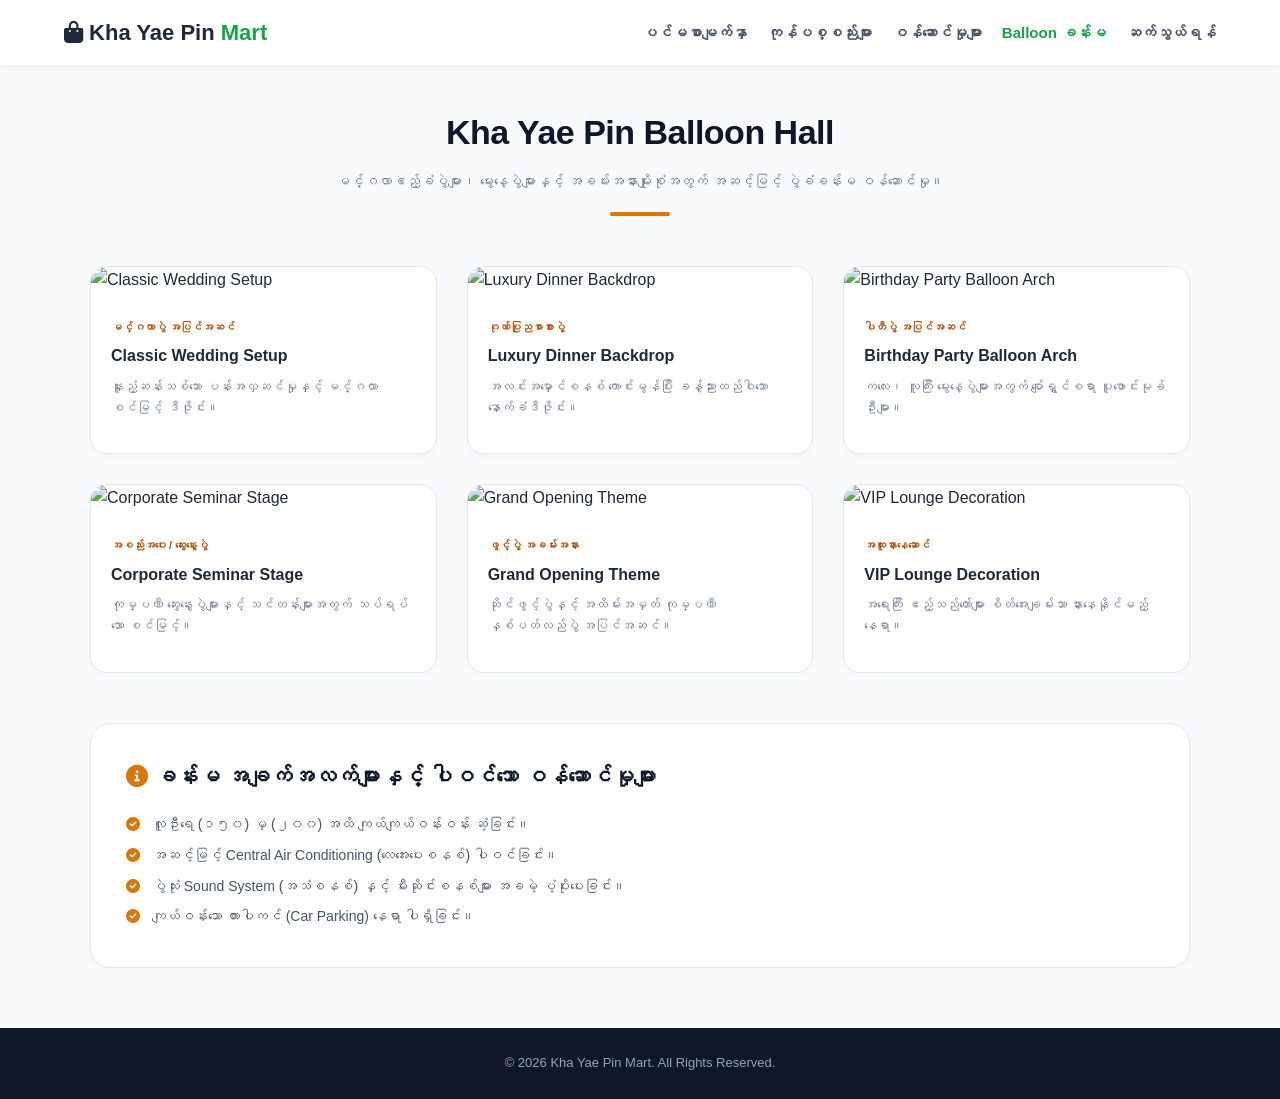
==== commit 68863b5b: "modified balloon.html" ====
--- a/balloon.html
+++ b/balloon.html
@@ -7,115 +7,12 @@
     
     <link rel="stylesheet" href="style.css">
     <link rel="stylesheet" href="https://cdnjs.cloudflare.com/ajax/libs/font-awesome/6.0.0/css/all.min.css">
-
-    <style>
-        /* Navbar ပတ်ဝန်းကျင်တစ်ခုလုံး အလှဆင်ခြင်း */
-        .navbar {
-            display: flex;
-            justify-content: space-between;
-            align-items: center;
-            padding: 15px 5%;
-            background: #ffffff;
-            box-shadow: 0 4px 20px rgba(0, 0, 0, 0.08);
-            position: sticky;
-            top: 0;
-            z-index: 1000;
-        }
-
-        .nav-brand {
-            font-size: 22px;
-            font-weight: 800;
-            color: #0f172a;
-            text-decoration: none;
-            letter-spacing: 0.5px;
-        }
-        .nav-brand span { 
-            color: #d97706; /* ခေတ်မီ ရွှေဝါရောင် */
-        }
-
-        /* Menu များကို Block တုံးပုံစံ ဖန်တီးခြင်း */
-        .nav-links {
-            display: flex;
-            gap: 12px;
-            align-items: center;
-        }
-
-        .nav-item {
-            text-decoration: none;
-            color: #475569;
-            font-size: 14px;
-            font-weight: 700;
-            padding: 10px 20px;
-            border-radius: 8px; /* ထောင့်ဝိုင်း Block တုံးပုံစံ */
-            transition: all 0.3s ease;
-            background: #f8fafc; /* ပုံမှန်အောက်ခံ ကာလာနု */
-            border: 1px solid #e2e8f0;
-            display: inline-block;
-        }
-
-        /* Mouse တင်လိုက်လျှင် ကာလာပြောင်းလဲမှု (Hover Effect) */
-        .nav-item:hover {
-            color: #ffffff;
-            background: #f59e0b; /* ရွှေဝါရောင်တောက်တောက် */
-            border-color: #f59e0b;
-            transform: translateY(-2px); /* အပေါ်သို့ အိအိလေး ကြွတက်မည့်အကျိုးသက်ရောက်မှု */
-            box-shadow: 0 4px 12px rgba(245, 158, 11, 0.2);
-        }
-
-        /* လက်ရှိရောက်နေသော စာမျက်နှာကို Block တုံးအပြည့် ပြထားခြင်း */
-        .nav-item.active {
-            color: #ffffff;
-            background: #d97706; /* ရွှေအိုရောင်ရင့် */
-            border-color: #d97706;
-            box-shadow: 0 4px 12px rgba(217, 119, 6, 0.3);
-        }
-
-        /* ဖုန်းအတွက် Menu ဖွင့်ခလုတ် */
-        .menu-toggle {
-            display: none;
-            font-size: 24px;
-            color: #0f172a;
-            cursor: pointer;
-            padding: 5px;
-        }
-
-        /* 📱 ဖုန်းမျက်နှာပြင် Responsive ညှိခြင်း */
-        @media (max-width: 768px) {
-            .menu-toggle {
-                display: block;
-            }
-
-            .nav-links {
-                display: none;
-                flex-direction: column;
-                position: absolute;
-                top: 100%;
-                left: 0;
-                width: 100%;
-                background: #ffffff;
-                padding: 20px;
-                box-shadow: 0 10px 15px rgba(0,0,0,0.1);
-                gap: 10px;
-                box-sizing: border-box;
-            }
-
-            .nav-links.show {
-                display: flex;
-            }
-
-            .nav-item {
-                width: 100%;
-                text-align: center;
-                padding: 14px;
-            }
-        }
-    </style>
 </head>
 <body>
 
     <nav class="navbar">
         <a href="index.html" class="nav-brand">
-            <i class="fas fa-shopping-bag" style="color: #d97706;"></i> Kha Yae Pin <span>Mart</span>
+            <i class="fas fa-shopping-bag"></i> Kha Yae Pin <span>Mart</span>
         </a>
         
         <div class="menu-toggle" id="mobile-menu">
@@ -198,7 +95,7 @@
         <section style="background: #ffffff; padding: 35px; border-radius: 20px; border: 1px solid #e2e8f0; margin-top: 50px; box-shadow: 0 4px 15px rgba(0,0,0,0.02);">
             <h2 style="font-size: 22px; font-weight: 700; color: #0f172a; margin-bottom: 15px;"><i class="fas fa-info-circle" style="color: #d97706;"></i> ခန်းမ အချက်အလက်များနှင့် ပါဝင်သော ဝန်ဆောင်မှုများ</h2>
             <ul style="list-style: none; padding: 0; color: #475569; font-size: 14px; line-height: 2.2;">
-                <li><i class="fas fa-check-circle" style="color: #d97706; margin-right: 8px;"></i> လူဦးရေ (၁၅၀) မှ (၂၀၀) အထိ ကျယ်ကျယ်ဝန်းဝန်း ဆန့်ခြင်း။</li>
+                <li><i class="fas fa-check-circle" style="color: #d97706; margin-right: 8px;"></i> လူဦးရေ (၁၅၀) မှ (၂၀၀) အထိ ကျယ်ကျယ်ဝန်းဝန်း ဆံ့ခြင်း။</li>
                 <li><i class="fas fa-check-circle" style="color: #d97706; margin-right: 8px;"></i> အဆင့်မြင့် Central Air Conditioning (လေအေးပေးစနစ်) ပါဝင်ခြင်း။</li>
                 <li><i class="fas fa-check-circle" style="color: #d97706; margin-right: 8px;"></i> ပွဲသုံး Sound System (အသံစနစ်) နှင့် မီးဆိုင်းစနစ်များ အခမဲ့ ပံ့ပိုးပေးခြင်း။</li>
                 <li><i class="fas fa-check-circle" style="color: #d97706; margin-right: 8px;"></i> ကျယ်ဝန်းသော ကားပါကင် (Car Parking) နေရာ ပါရှိခြင်း။</li>
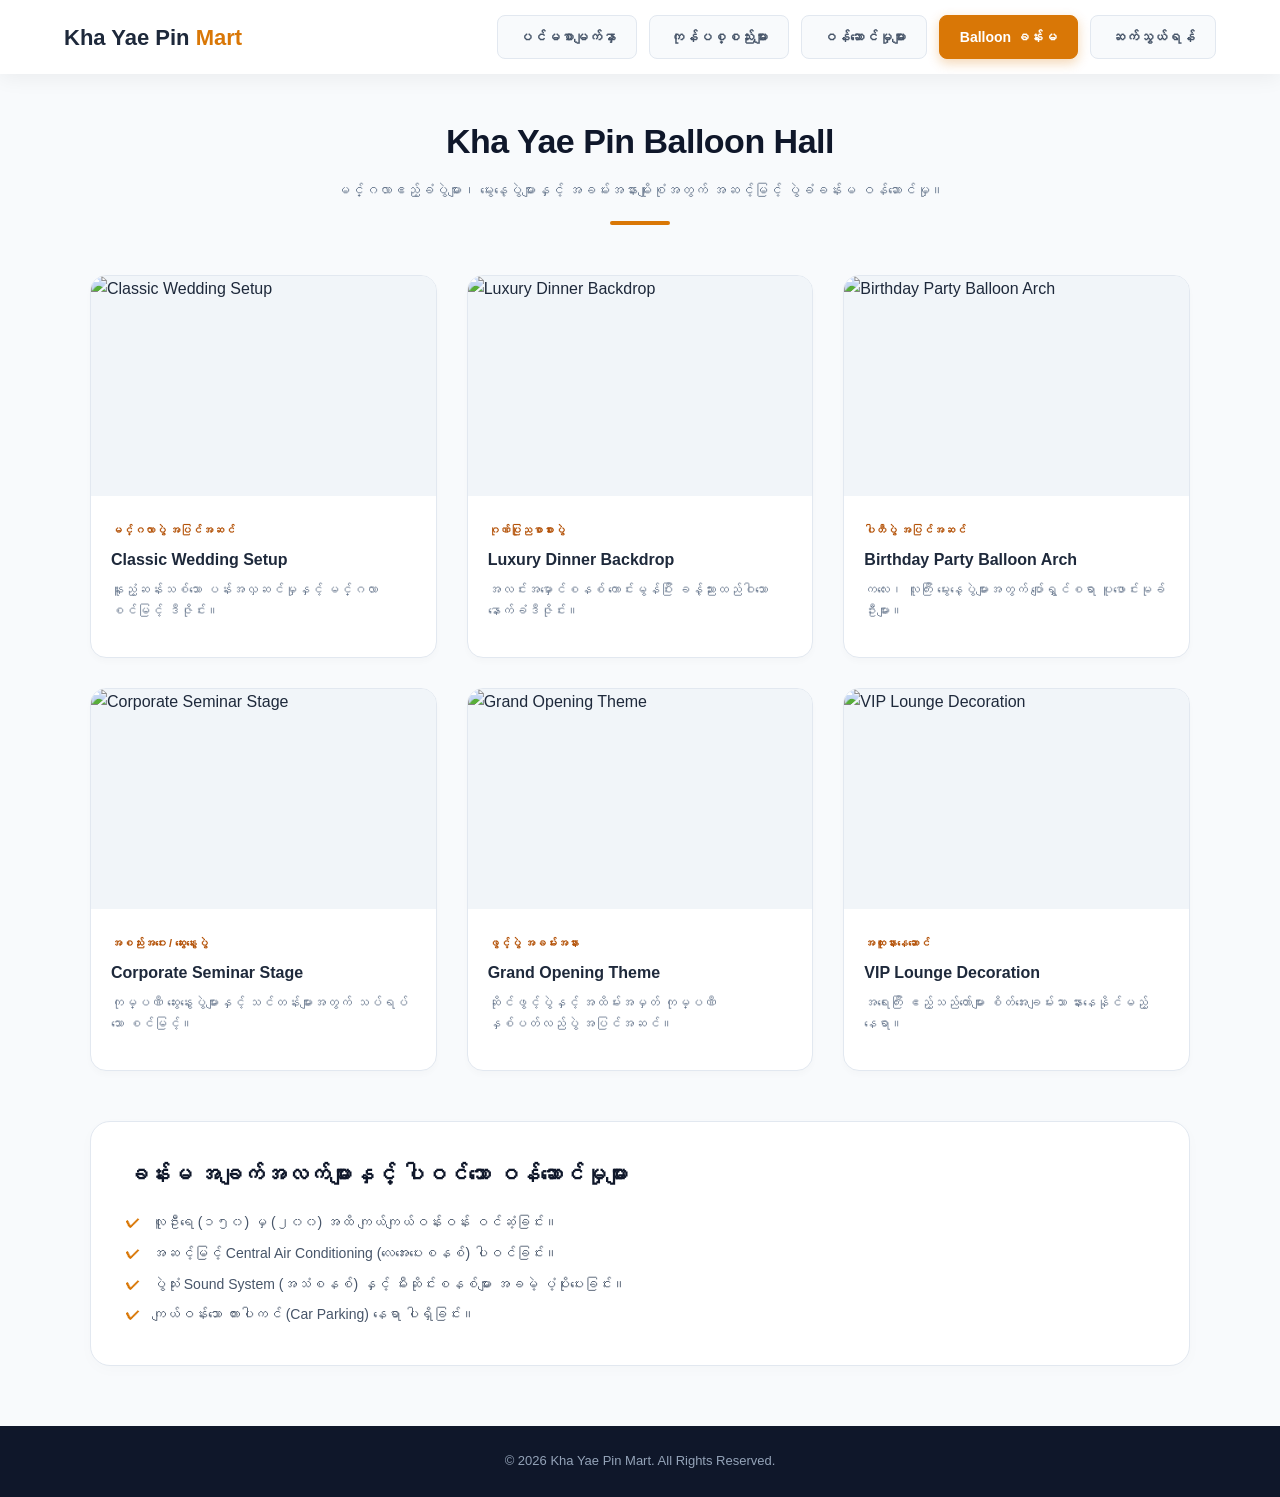
==== commit f98cdf36: "perf: optimize balloon hall page with lazy loading images and clean layout fixes" ====
--- a/balloon.html
+++ b/balloon.html
@@ -4,19 +4,17 @@
     <meta charset="UTF-8">
     <meta name="viewport" content="width=device-width, initial-scale=1.0">
     <title>Kha Yae Pin Balloon Hall - Premium Event Space</title>
-    
     <link rel="stylesheet" href="style.css">
-    <link rel="stylesheet" href="https://cdnjs.cloudflare.com/ajax/libs/font-awesome/6.0.0/css/all.min.css">
 </head>
 <body>
 
     <nav class="navbar">
         <a href="index.html" class="nav-brand">
-            <i class="fas fa-shopping-bag"></i> Kha Yae Pin <span>Mart</span>
+            Kha Yae Pin <span>Mart</span>
         </a>
         
-        <div class="menu-toggle" id="mobile-menu">
-            <i class="fas fa-bars"></i>
+        <div class="menu-toggle" id="mobile-menu" style="color: #d97706 !important; font-weight: bold;">
+            <span style="font-size: 26px; line-height: 1;">&#9776;</span>
         </div>
 
         <div class="nav-links" id="nav-menu">
@@ -37,8 +35,11 @@
         </div>
 
         <div class="grid-3">
+            
             <div class="premium-card">
-                <div class="card-img-box"><img src="images/kypballoon1.jpg" alt="Classic Wedding Setup"></div>
+                <div class="card-img-box">
+                    <img src="images/kypballoon1.jpg" alt="Classic Wedding Setup" loading="lazy">
+                </div>
                 <div style="padding: 20px;">
                     <span style="color: #b45309; font-size: 11px; font-weight: 700; text-transform: uppercase;">မင်္ဂလာပွဲ အပြင်အဆင်</span>
                     <h4 style="font-size: 16px; font-weight: 700; margin: 5px 0 8px 0; color: #1e293b;">Classic Wedding Setup</h4>
@@ -47,7 +48,9 @@
             </div>
 
             <div class="premium-card">
-                <div class="card-img-box"><img src="images/kypballoon2.jpg" alt="Luxury Dinner Backdrop"></div>
+                <div class="card-img-box">
+                    <img src="images/kypballoon2.jpg" alt="Luxury Dinner Backdrop" loading="lazy">
+                </div>
                 <div style="padding: 20px;">
                     <span style="color: #b45309; font-size: 11px; font-weight: 700; text-transform: uppercase;">ဂုဏ်ပြုညစာစားပွဲ</span>
                     <h4 style="font-size: 16px; font-weight: 700; margin: 5px 0 8px 0; color: #1e293b;">Luxury Dinner Backdrop</h4>
@@ -56,7 +59,9 @@
             </div>
 
             <div class="premium-card">
-                <div class="card-img-box"><img src="images/kypballoon3.jpg" alt="Birthday Party Balloon Arch"></div>
+                <div class="card-img-box">
+                    <img src="images/kypballoon3.jpg" alt="Birthday Party Balloon Arch" loading="lazy">
+                </div>
                 <div style="padding: 20px;">
                     <span style="color: #b45309; font-size: 11px; font-weight: 700; text-transform: uppercase;">ပါတီပွဲ အပြင်အဆင်</span>
                     <h4 style="font-size: 16px; font-weight: 700; margin: 5px 0 8px 0; color: #1e293b;">Birthday Party Balloon Arch</h4>
@@ -65,7 +70,9 @@
             </div>
 
             <div class="premium-card">
-                <div class="card-img-box"><img src="images/kypballoon4.jpg" alt="Corporate Seminar Stage"></div>
+                <div class="card-img-box">
+                    <img src="images/kypballoon4.jpg" alt="Corporate Seminar Stage" loading="lazy">
+                </div>
                 <div style="padding: 20px;">
                     <span style="color: #b45309; font-size: 11px; font-weight: 700; text-transform: uppercase;">အစည်းအဝေး / ဆွေးနွေးပွဲ</span>
                     <h4 style="font-size: 16px; font-weight: 700; margin: 5px 0 8px 0; color: #1e293b;">Corporate Seminar Stage</h4>
@@ -74,7 +81,9 @@
             </div>
 
             <div class="premium-card">
-                <div class="card-img-box"><img src="images/kypballoon5.jpg" alt="Grand Opening Theme"></div>
+                <div class="card-img-box">
+                    <img src="images/kypballoon5.jpg" alt="Grand Opening Theme" loading="lazy">
+                </div>
                 <div style="padding: 20px;">
                     <span style="color: #b45309; font-size: 11px; font-weight: 700; text-transform: uppercase;">ဖွင့်ပွဲ အခမ်းအနား</span>
                     <h4 style="font-size: 16px; font-weight: 700; margin: 5px 0 8px 0; color: #1e293b;">Grand Opening Theme</h4>
@@ -83,22 +92,25 @@
             </div>
 
             <div class="premium-card">
-                <div class="card-img-box"><img src="images/kypballoon6.jpg" alt="VIP Lounge Decoration"></div>
+                <div class="card-img-box">
+                    <img src="images/kypballoon6.jpg" alt="VIP Lounge Decoration" loading="lazy">
+                </div>
                 <div style="padding: 20px;">
                     <span style="color: #b45309; font-size: 11px; font-weight: 700; text-transform: uppercase;">အထူးနားနေဆောင်</span>
                     <h4 style="font-size: 16px; font-weight: 700; margin: 5px 0 8px 0; color: #1e293b;">VIP Lounge Decoration</h4>
                     <p style="color: #64748b; font-size: 13px; margin-bottom: 15px;">အရေးကြီး ဧည့်သည်တော်များ စိတ်အေးချမ်းသာ နားနေနိုင်မည့် နေရာ။</p>
                 </div>
             </div>
+            
         </div>
 
         <section style="background: #ffffff; padding: 35px; border-radius: 20px; border: 1px solid #e2e8f0; margin-top: 50px; box-shadow: 0 4px 15px rgba(0,0,0,0.02);">
-            <h2 style="font-size: 22px; font-weight: 700; color: #0f172a; margin-bottom: 15px;"><i class="fas fa-info-circle" style="color: #d97706;"></i> ခန်းမ အချက်အလက်များနှင့် ပါဝင်သော ဝန်ဆောင်မှုများ</h2>
+            <h2 style="font-size: 22px; font-weight: 700; color: #0f172a; margin-bottom: 15px;"> ခန်းမ အချက်အလက်များနှင့် ပါဝင်သော ဝန်ဆောင်မှုများ</h2>
             <ul style="list-style: none; padding: 0; color: #475569; font-size: 14px; line-height: 2.2;">
-                <li><i class="fas fa-check-circle" style="color: #d97706; margin-right: 8px;"></i> လူဦးရေ (၁၅၀) မှ (၂၀၀) အထိ ကျယ်ကျယ်ဝန်းဝန်း ဆံ့ခြင်း။</li>
-                <li><i class="fas fa-check-circle" style="color: #d97706; margin-right: 8px;"></i> အဆင့်မြင့် Central Air Conditioning (လေအေးပေးစနစ်) ပါဝင်ခြင်း။</li>
-                <li><i class="fas fa-check-circle" style="color: #d97706; margin-right: 8px;"></i> ပွဲသုံး Sound System (အသံစနစ်) နှင့် မီးဆိုင်းစနစ်များ အခမဲ့ ပံ့ပိုးပေးခြင်း။</li>
-                <li><i class="fas fa-check-circle" style="color: #d97706; margin-right: 8px;"></i> ကျယ်ဝန်းသော ကားပါကင် (Car Parking) နေရာ ပါရှိခြင်း။</li>
+                <li><span style="color: #d97706; margin-right: 8px;">✔</span> လူဦးရေ (၁၅၀) မှ (၂၀၀) အထိ ကျယ်ကျယ်ဝန်းဝန်း ဝင်ဆံ့ခြင်း။</li>
+                <li><span style="color: #d97706; margin-right: 8px;">✔</span> အဆင့်မြင့် Central Air Conditioning (လေအေးပေးစနစ်) ပါဝင်ခြင်း။</li>
+                <li><span style="color: #d97706; margin-right: 8px;">✔</span> ပွဲသုံး Sound System (အသံစနစ်) နှင့် မီးဆိုင်းစနစ်များ အခမဲ့ ပံ့ပိုးပေးခြင်း။</li>
+                <li><span style="color: #d97706; margin-right: 8px;">✔</span> ကျယ်ဝန်းသော ကားပါကင် (Car Parking) နေရာ ပါရှိခြင်း။</li>
             </ul>
         </section>
 
@@ -114,13 +126,13 @@
 
         mobileMenu.addEventListener('click', () => {
             navMenu.classList.toggle('show');
-            const icon = mobileMenu.querySelector('i');
+            
+            // Text Symbol သုံးထားသဖြင့် Icon ခလုတ် ပြောင်းလဲခြင်းကို သပ်ရပ်အောင် ကုဒ်ညှိထားသည်
+            const textNode = mobileMenu.querySelector('span');
             if (navMenu.classList.contains('show')) {
-                icon.classList.remove('fa-bars');
-                icon.classList.add('fa-times');
+                textNode.innerHTML = "&#10006;"; // ကြက်ခြေခတ်သင်္ကေတ (✖) သို့ပြောင်းမည်
             } else {
-                icon.classList.remove('fa-times');
-                icon.classList.add('fa-bars');
+                textNode.innerHTML = "&#9776;";  /* ၃ ကြောင်းပုံစံ (☰) ပြန်ပြမည် */
             }
         });
     </script>
--- a/style.css
+++ b/style.css
@@ -14,14 +14,14 @@
     line-height: 1.6;
 }
 
-/* --- Global & Navbar Reset --- */
+/* --- 🌟 Menu & Navbar System (Cleaned & Optimized) --- */
 .navbar {
     display: flex;
     justify-content: space-between;
     align-items: center;
     padding: 15px 5%;
     background-color: #ffffff;
-    box-shadow: 0 2px 10px rgba(0,0,0,0.05);
+    box-shadow: 0 4px 20px rgba(0,0,0,0.06);
     position: sticky;
     top: 0;
     z-index: 1000;
@@ -29,72 +29,110 @@
 
 .nav-brand {
     font-size: 22px;
-    font-weight: 700;
+    font-weight: 800;
     color: #1e293b;
     text-decoration: none;
 }
-.nav-brand span { color: #16a34a; }
-
+
+.nav-brand span { 
+    color: #d97706; /* Brand အရောင်ကို ရွှေအိုရောင်သို့ ညှိပေးထားပါသည် */
+}
+
+/* Menu Block တုံး စနစ် */
 .nav-links {
     display: flex;
-    gap: 20px;
+    gap: 12px;
+    align-items: center;
 }
 
 .nav-item {
     text-decoration: none;
     color: #475569;
-    font-size: 15px;
-    font-weight: 600;
-    transition: color 0.3s;
-}
-.nav-item:hover, .nav-item.active {
-    color: #16a34a;
-}
-
-/* ဖုန်းမှာ နှိပ်ဖို့ Menu Icon (PC မှာ ဖျောက်ထားမည်) */
+    font-size: 14px;
+    font-weight: 700;
+    padding: 10px 20px;
+    border-radius: 8px; /* သပ်ရပ်သော Block တုံးပုံစံ */
+    background: #f8fafc;
+    border: 1px solid #e2e8f0;
+    display: inline-block;
+    transition: all 0.3s ease;
+}
+
+/* ⭐️ မရွေးထားသော Menu များကို Mouse တင်လျှင် ပြောင်းမည့်ပုံစံ */
+.nav-item:hover {
+    color: #ffffff;
+    background: #f59e0b; /* ရွှေဝါရောင်တောက်တောက် */
+    border-color: #f59e0b;
+    transform: translateY(-2px);
+}
+
+/* ⭐️ လက်ရှိရောက်နေသော စာမျက်နှာကိုပဲ ကာလာ Highlight လင်းစေခြင်း */
+.nav-item.active {
+    color: #ffffff;
+    background: #d97706; /* ရွှေအိုရောင်ရင့် */
+    border-color: #d97706;
+    box-shadow: 0 4px 12px rgba(217, 119, 6, 0.3);
+}
+
+/* ဖုန်းမှာပေါ်မည့် Menu Icon (Default ပိတ်ထားမည်) */
 .menu-toggle {
     display: none;
     font-size: 24px;
     color: #1e293b;
     cursor: pointer;
-}
-
-/* --- 📱 Mobile Responsive (ဖုန်းဒေါင်လိုက်မျက်နှာပြင်အတွက်) --- */
+    padding: 8px 12px;
+    border-radius: 6px;
+    background-color: #f1f5f9; /* Android မှာ နှိပ်ရမှန်းသိသာအောင် ခလုတ်နောက်ခံထည့်ပေးထားသည် */
+}
+
+/* --- 📱 Mobile Responsive (စမတ်ဖုန်းများအတွက် Android ကော iPhone ပါ စိတ်ချရစေရန်) --- */
 @media (max-width: 768px) {
     .menu-toggle {
-        display: block; /* ဖုန်းပေါ်မှာ 3 ကြောင်း အတုံးလေး ပြမယ် */
+        display: inline-flex !important; /* Block အစား inline-flex ဖြင့် သေချာပေါက် ဖော်ပြခိုင်းခြင်း */
+        align-items: center;
+        justify-content: center;
+        position: relative !important; 
+        z-index: 2000 !important;      /* Layer အဆင့်ကို အမြင့်ဆုံးသို့ တင်ထားသည် */
+        min-width: 44px;
+        min-height: 44px;              /* ဖုန်းမှာ နှိပ်ရလွယ်ကူစေမည့် Standard အရွယ်အစား */
+    }
+
+    /* 💡 အကယ်၍ Android ဘရောင်ဇာက Icon ကို မပြနိုင်ခဲ့လျှင် စာသားထွက်လာစေရန် Backup စနစ် */
+    .menu-toggle::after {
+        content: " MENU";
+        font-size: 12px;
+        font-weight: bold;
+        margin-left: 5px;
+        color: #d97706;
     }
 
     .nav-links {
-        display: none; /* ပုံမှန်ဆိုရင် Menu ကို ဝှက်ထားမယ် */
+        display: none;
         flex-direction: column;
         position: absolute;
         top: 100%;
         left: 0;
         width: 100%;
         background-color: #ffffff;
-        padding: 20px 0;
-        box-shadow: 0 10px 15px rgba(0,0,0,0.05);
-        gap: 0;
-    }
-
-    /* JavaScript နဲ့ .show ထည့်လိုက်ရင် Menu ပွင့်လာမယ် */
+        padding: 20px;
+        box-shadow: 0 10px 15px rgba(0,0,0,0.1);
+        gap: 10px;
+        box-sizing: border-box;
+        z-index: 1900;      /* Dropdown Menu ထက် ညှပ်ခလုတ်က ပိုမြင့်နေစေရန် */
+    }
+
     .nav-links.show {
-        display: flex;
+        display: flex !important;
     }
 
     .nav-item {
-        padding: 15px 25px;
         width: 100%;
-        border-bottom: 1px solid #f1f5f9;
-        box-sizing: border-box;
-    }
-    .nav-item:last-child {
-        border-bottom: none;
+        text-align: center;
+        padding: 14px;
     }
     
-    /* Hero Banner ကိုလည်း ဖုန်းမှာ အပေါ်အောက် ဆင်းသွားအောင် ညှိပေးခြင်း */
     .hero-banner {
+        grid-template-columns: 1fr !important;
         flex-direction: column-reverse;
         gap: 30px;
         text-align: center;
@@ -104,14 +142,13 @@
     .hero-text { width: 100% !important; }
 }
 
-/* Premium Main Container */
+/* --- 📦 Premium Layout Elements --- */
 .main-container {
     max-width: 1140px;
     margin: 40px auto;
     padding: 0 20px;
 }
 
-/* Premium Card Grid System */
 .grid-3 {
     display: grid;
     grid-template-columns: repeat(auto-fit, minmax(320px, 1fr));
@@ -125,7 +162,7 @@
     border: 1px solid #e2e8f0;
     overflow: hidden;
     box-shadow: 0 4px 6px rgba(0,0,0,0.02);
-    transition: transform 0.3s ease, box-shadow 0.3s ease;
+    transition: transform 0.3s cubic-bezier(0.4, 0, 0.2, 1), box-shadow 0.3s ease;
 }
 
 .premium-card:hover {
@@ -133,7 +170,6 @@
     box-shadow: 0 20px 25px rgba(0,0,0,0.08);
 }
 
-/* Image Aspect-Ratio Controllers (ပုံမပျက်စေရန် အသေချုပ်ခြင်း) */
 .hero-banner {
     display: grid;
     grid-template-columns: 1fr 1fr;
@@ -146,10 +182,6 @@
     margin-bottom: 50px;
 }
 
-@media (max-width: 768px) {
-    .hero-banner { grid-template-columns: 1fr; }
-}
-
 .hero-img-box img {
     width: 100%;
     height: 320px;
@@ -157,13 +189,24 @@
     border-radius: 16px;
 }
 
+.card-img-box {
+    background-color: #f1f5f9;
+    overflow: hidden;
+}
+
 .card-img-box img {
     width: 100%;
-    height: 200px;
+    height: 220px;
     object-fit: cover;
-}
-
-/* Balloon Section Styles (နေရာမစားသော ဘေးတိုက်ကတ်ပုံစံ) */
+    display: block;
+    transition: transform 0.5s ease;
+}
+
+.premium-card:hover .card-img-box img {
+    transform: scale(1.05);
+}
+
+/* Balloon Section Styles */
 .balloon-strip {
     display: flex;
     background: linear-gradient(135deg, #1e1b4b, #312e81);
@@ -179,10 +222,7 @@
     .balloon-img-box { width: 100% !important; height: 200px; }
 }
 
-.balloon-img-box {
-    width: 35%;
-}
-
+.balloon-img-box { width: 35%; }
 .balloon-img-box img {
     width: 100%;
     height: 100%;
@@ -207,23 +247,28 @@
     font-size: 24px;
     font-weight: 700;
     color: #0f172a;
-    border-left: 5px solid #16a34a;
+    border-left: 5px solid #d97706;
     padding-left: 12px;
     margin-bottom: 25px;
 }
 
 .btn-primary {
-    background-color: #16a34a;
+    background-color: #d97706;
     color: white;
     padding: 12px 24px;
     border-radius: 10px;
     text-decoration: none;
     font-weight: 700;
     display: inline-block;
-    transition: background 0.2s;
-}
-
-.btn-primary:hover { background-color: #15803d; }
+    transition: background 0.2s, transform 0.2s;
+    border: none;
+    cursor: pointer;
+}
+
+.btn-primary:hover { 
+    background-color: #b45309; 
+    transform: translateY(-1px);
+}
 
 .btn-amber {
     background-color: #f59e0b;
@@ -235,9 +280,13 @@
     display: inline-block;
     font-size: 13px;
     width: fit-content;
-}
-
-.btn-amber:hover { background-color: #d97706; }
+    transition: background 0.2s;
+}
+
+.btn-amber:hover { 
+    background-color: #d97706; 
+    color: white; 
+}
 
 .footer {
     background-color: #0f172a;
